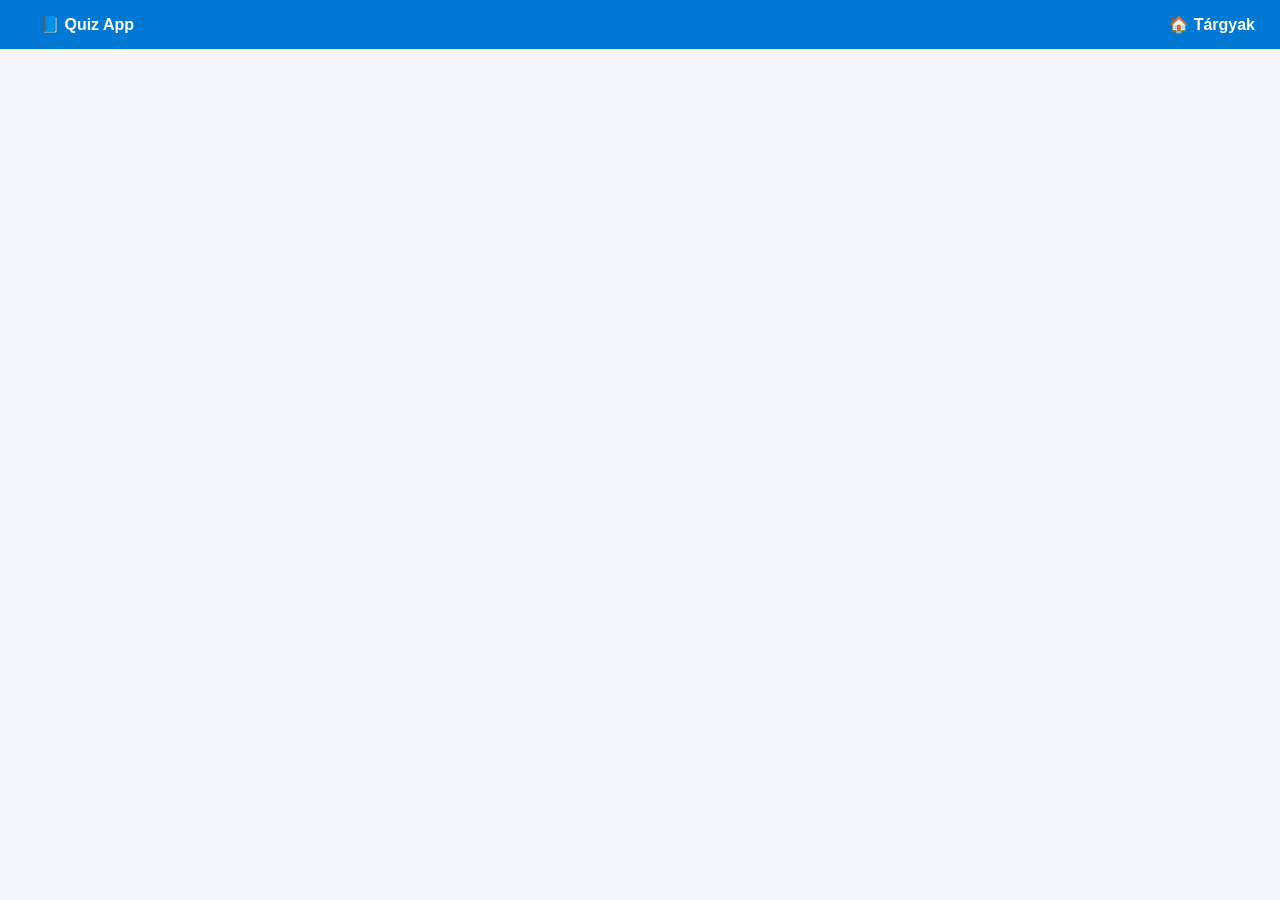
==== docs/index.html @ 4e6ea7c3 "created docs file for Github Pages" ====
<!DOCTYPE html>
<html lang="hu">
<head>
  <meta charset="UTF-8">
  <title>ZH gyakorló kvíz</title>
  <link rel="stylesheet" href="style.css">
</head>
<body>
    <nav class="navbar">
      <div class="logo"><a href="index.html">📘 Quiz App</a></div>

      <div class="links">
        <a href="class.html">🏠 Tárgyak</a>
      </div>
    </nav>

</body>
</html>
---- docs/style.css ----
body{
  margin:0;
  font-family:Arial;
  background:#f4f6f8;
}

.navbar{
  display:flex;
  justify-content:space-between;
  align-items:center;
  padding:15px 25px;
  background:#0078d4;
  color:white;
}

.navbar a{
  color:white;
  text-decoration:none;
  margin-left:15px;
  font-weight:bold;
}

.navbar a:hover{
  text-decoration:underline;
}

.logo{
  font-weight:bold;
}
#card{
    margin: 50px auto;
    background:white;
    padding:30px;
    width:420px;
    border-radius:10px;
    box-shadow:0 4px 10px rgba(0,0,0,.1)
}
h2{
    font-size:18px
}
button.option{
    display:block;
    width:100%;
    margin:8px 0;
    padding:10px;
    border-radius:6px;
    border:1px solid #ccc;
    background:#fff;
    cursor:pointer}
button.option:hover{
    background:#eef
}
#again{
    margin-top:15px;
    width:100%;
    padding:10px;
    border:none;
    border-radius:6px;
    background:#0078d4;
    color:white;
    font-size:16px;
    cursor:pointer}
#next{
    margin-top:15px;
    width:100%;
    padding:10px;
    border:none;
    border-radius:6px;
    background:#0078d4;
    color:white;
    font-size:16px;
    cursor:pointer}
#next:disabled{
    background:#aaa}
.correct{
    background:#c8f7c5 !important}
.wrong{
    background:#f7c5c5 !important}
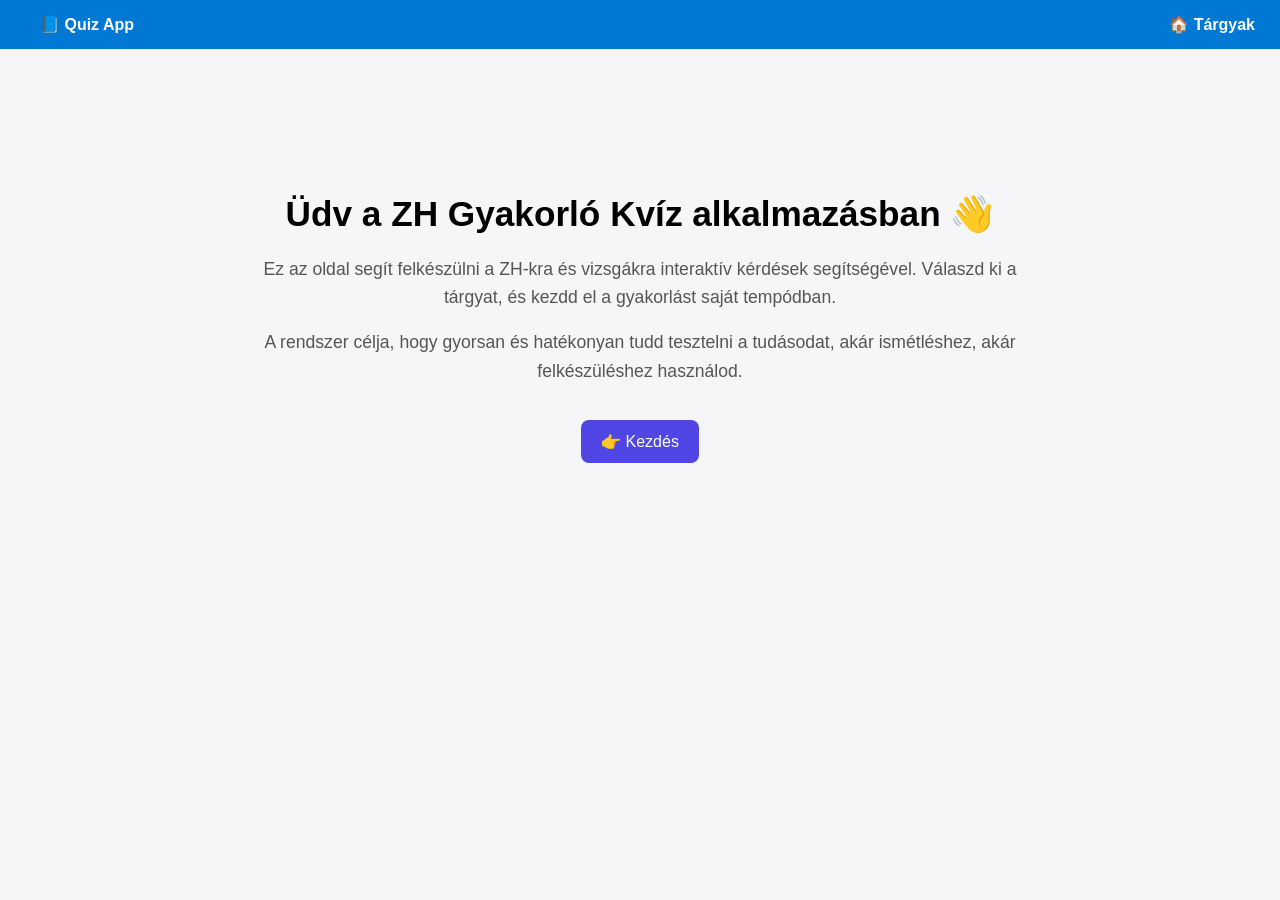
==== commit 44f03506: "Deleted quiz.html, modified grid layout" ====
--- a/docs/index.html
+++ b/docs/index.html
@@ -6,13 +6,32 @@
   <link rel="stylesheet" href="style.css">
 </head>
 <body>
-    <nav class="navbar">
-      <div class="logo"><a href="index.html">📘 Quiz App</a></div>
+<nav class="navbar">
+  <div class="logo"><a href="index.html">📘 Quiz App</a></div>
 
-      <div class="links">
-        <a href="class.html">🏠 Tárgyak</a>
-      </div>
-    </nav>
+  <div class="links">
+    <a href="class.html">🏠 Tárgyak</a>
+  </div>
+</nav>
+
+<!-- HERO / BEVEZETŐ -->
+<div class="hero">
+
+  <h1>Üdv a ZH Gyakorló Kvíz alkalmazásban 👋</h1>
+
+  <p>
+    Ez az oldal segít felkészülni a ZH-kra és vizsgákra interaktív kérdések segítségével.
+    Válaszd ki a tárgyat, és kezdd el a gyakorlást saját tempódban.
+  </p>
+
+  <p>
+    A rendszer célja, hogy gyorsan és hatékonyan tudd tesztelni a tudásodat,
+    akár ismétléshez, akár felkészüléshez használod.
+  </p>
+
+  <a class="btn" href="class.html">👉 Kezdés</a>
+
+</div>
 
 </body>
 </html>
--- a/docs/style.css
+++ b/docs/style.css
@@ -24,6 +24,40 @@
   text-decoration:underline;
 }
 
+.hero{
+  max-width: 800px;
+  margin: 80px auto;
+  text-align: center;
+  padding: 40px;
+}
+
+.hero h1{
+  font-size: 2.2rem;
+  margin-bottom: 20px;
+}
+
+.hero p{
+  font-size: 1.1rem;
+  color: #555;
+  line-height: 1.6;
+  margin-bottom: 15px;
+}
+
+.btn{
+  display: inline-block;
+  margin-top: 20px;
+  padding: 12px 20px;
+  background: #4f46e5;
+  color: white;
+  border-radius: 8px;
+  text-decoration: none;
+  transition: 0.2s;
+}
+
+.btn:hover{
+  background: #4338ca;
+  transform: scale(1.05);
+}
 .logo{
   font-weight:bold;
 }
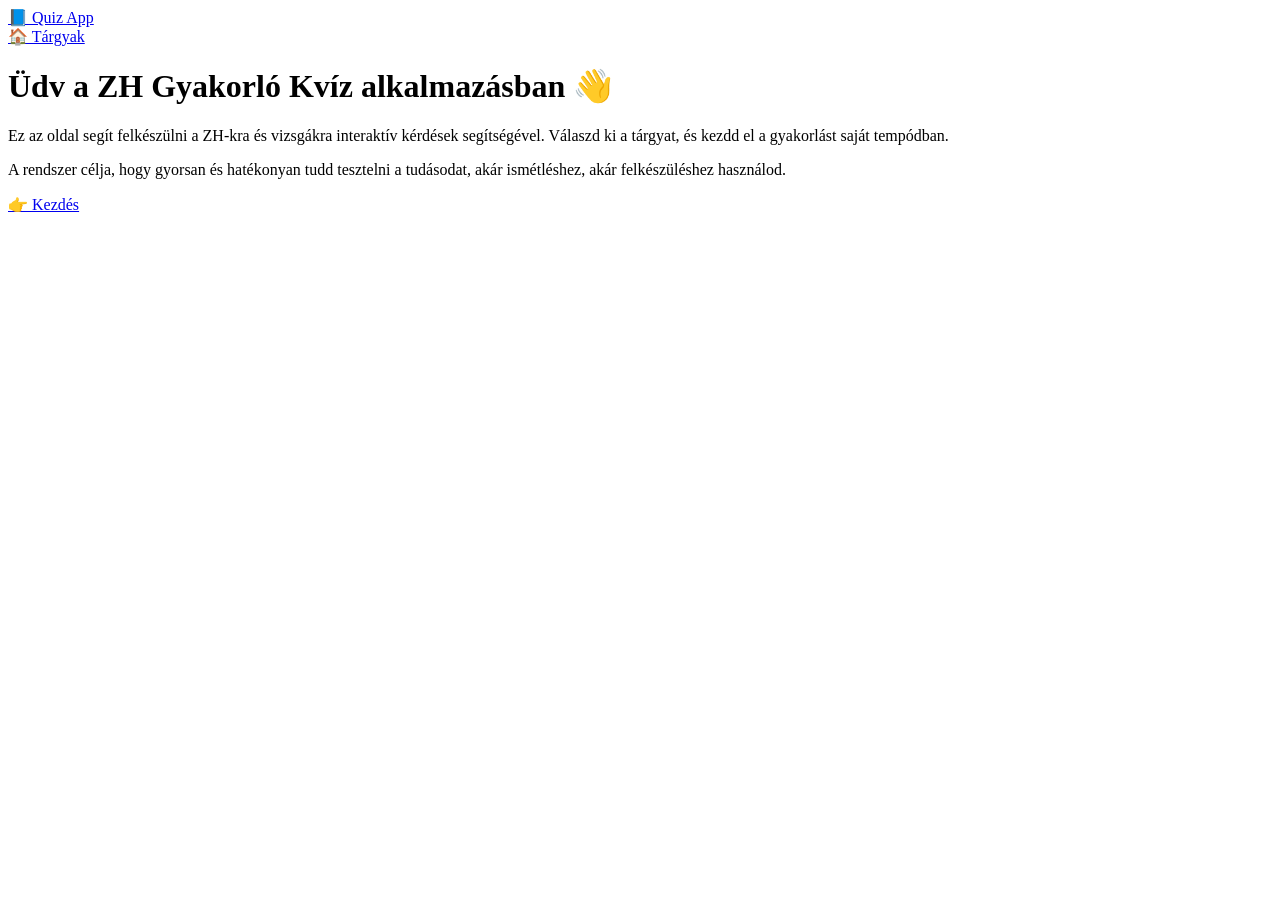
==== commit 7286b959: "Change file structure" ====
--- a/docs/index.html
+++ b/docs/index.html
@@ -2,8 +2,9 @@
 <html lang="hu">
 <head>
   <meta charset="UTF-8">
+  <meta name="viewport" content="width=device-width, initial-scale=1.0">
   <title>ZH gyakorló kvíz</title>
-  <link rel="stylesheet" href="style.css">
+   <link rel="stylesheet" href="../style/style.css">
 </head>
 <body>
 <nav class="navbar">
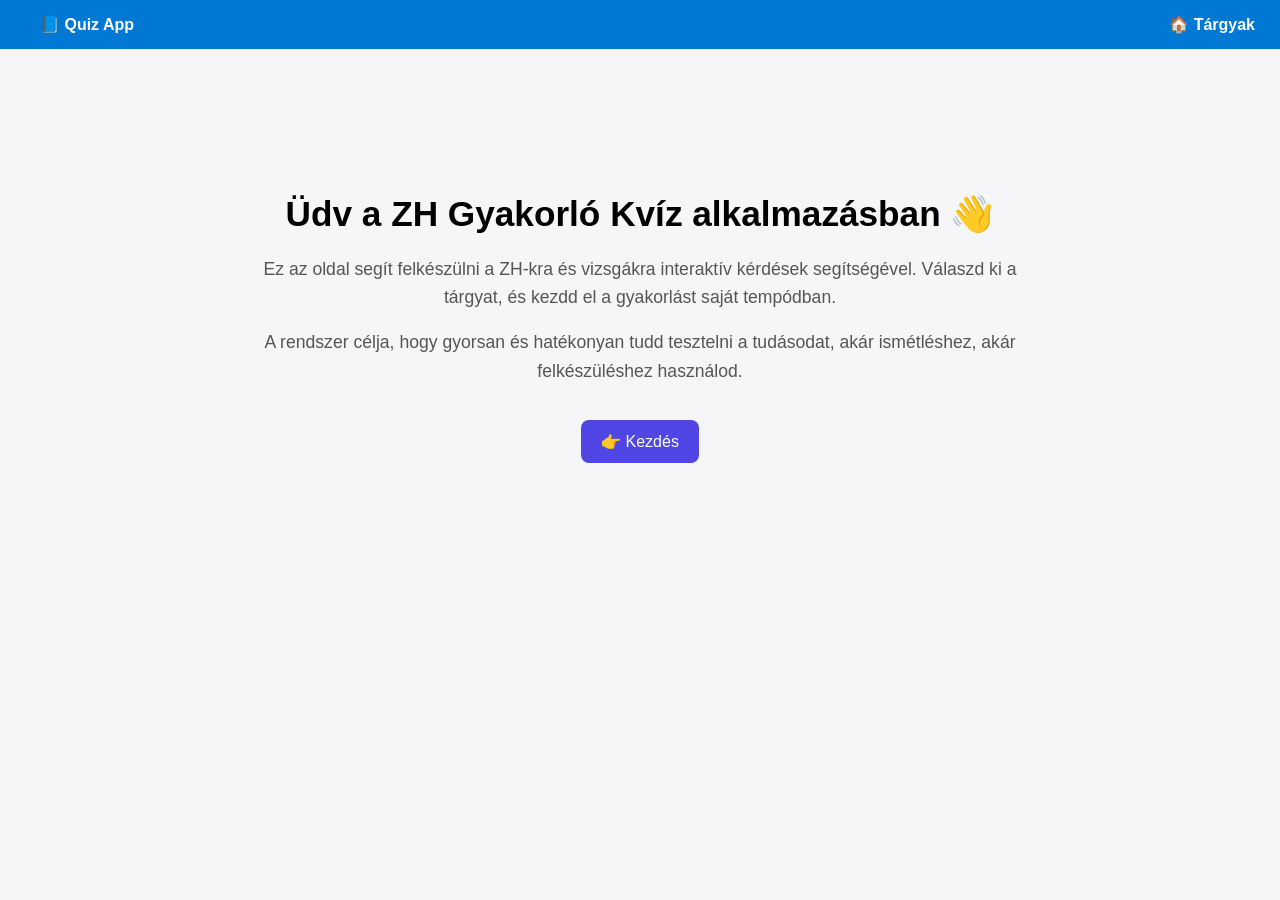
==== commit 8a4931ac: "Style link bug." ====
--- a/docs/index.html
+++ b/docs/index.html
@@ -4,7 +4,7 @@
   <meta charset="UTF-8">
   <meta name="viewport" content="width=device-width, initial-scale=1.0">
   <title>ZH gyakorló kvíz</title>
-   <link rel="stylesheet" href="../style/style.css">
+   <link rel="stylesheet" href="style/style.css">
 </head>
 <body>
 <nav class="navbar">
--- a/docs/style/style.css
+++ b/docs/style/style.css
@@ -0,0 +1,133 @@
+body{
+  margin:0;
+  font-family:Arial;
+  background:#f4f6f8;
+}
+
+.navbar{
+  display:flex;
+  justify-content:space-between;
+  align-items:center;
+  padding:15px 25px;
+  background:#0078d4;
+  color:white;
+}
+
+.navbar a{
+  color:white;
+  text-decoration:none;
+  margin-left:15px;
+  font-weight:bold;
+}
+
+.navbar a:hover{
+  text-decoration:underline;
+}
+
+.hero{
+  max-width: 800px;
+  margin: 80px auto;
+  text-align: center;
+  padding: 40px;
+}
+
+.hero h1{
+  font-size: 2.2rem;
+  margin-bottom: 20px;
+}
+
+.hero p{
+  font-size: 1.1rem;
+  color: #555;
+  line-height: 1.6;
+  margin-bottom: 15px;
+}
+
+.btn{
+  display: inline-block;
+  margin-top: 20px;
+  padding: 12px 20px;
+  background: #4f46e5;
+  color: white;
+  border-radius: 8px;
+  text-decoration: none;
+  transition: 0.2s;
+}
+
+.btn:hover{
+  background: #4338ca;
+  transform: scale(1.05);
+}
+.logo{
+  font-weight:bold;
+}
+#card{
+    margin: 50px auto;
+    font-size:2ch;
+    background:white;
+    padding:30px;
+    width:520px;
+    border-radius:10px;
+    box-shadow:0 4px 10px rgba(0,0,0,.1)
+}
+
+h2{
+    font-size:36px
+}
+button.option{
+    display:block;
+    font-size:18px;
+    width:100%;
+    margin:8px 0;
+    padding:10px;
+    border-radius:6px;
+    border:1px solid #ccc;
+    color:black;
+    background:#fff;
+    cursor:pointer}
+button.option:hover{
+    background:#eef
+}
+#again{
+    margin-top:15px;
+    width:100%;
+    padding:10px;
+    border:none;
+    border-radius:6px;
+    background:#0078d4;
+    color:white;
+    font-size:20px;
+    cursor:pointer}
+#next{
+    margin-top:15px;
+    width:100%;
+    padding:10px;
+    border:none;
+    border-radius:6px;
+    background:#0078d4;
+    color:white;
+    font-size:20px;
+    cursor:pointer}
+#next:disabled{
+    background:#aaa}
+.correct{
+    background:#c8f7c5 !important
+  }
+.wrong{
+    background:#f7c5c5 !important
+  }
+.Card-title{
+  text-align: center;
+  margin: 30px 0;
+}
+@media (max-width: 600px){
+    #card{
+        width:90%;
+        padding:20px
+    }
+    .button.option{
+        font-size:30px;
+        padding:8px;
+        color:black;
+    }
+}
